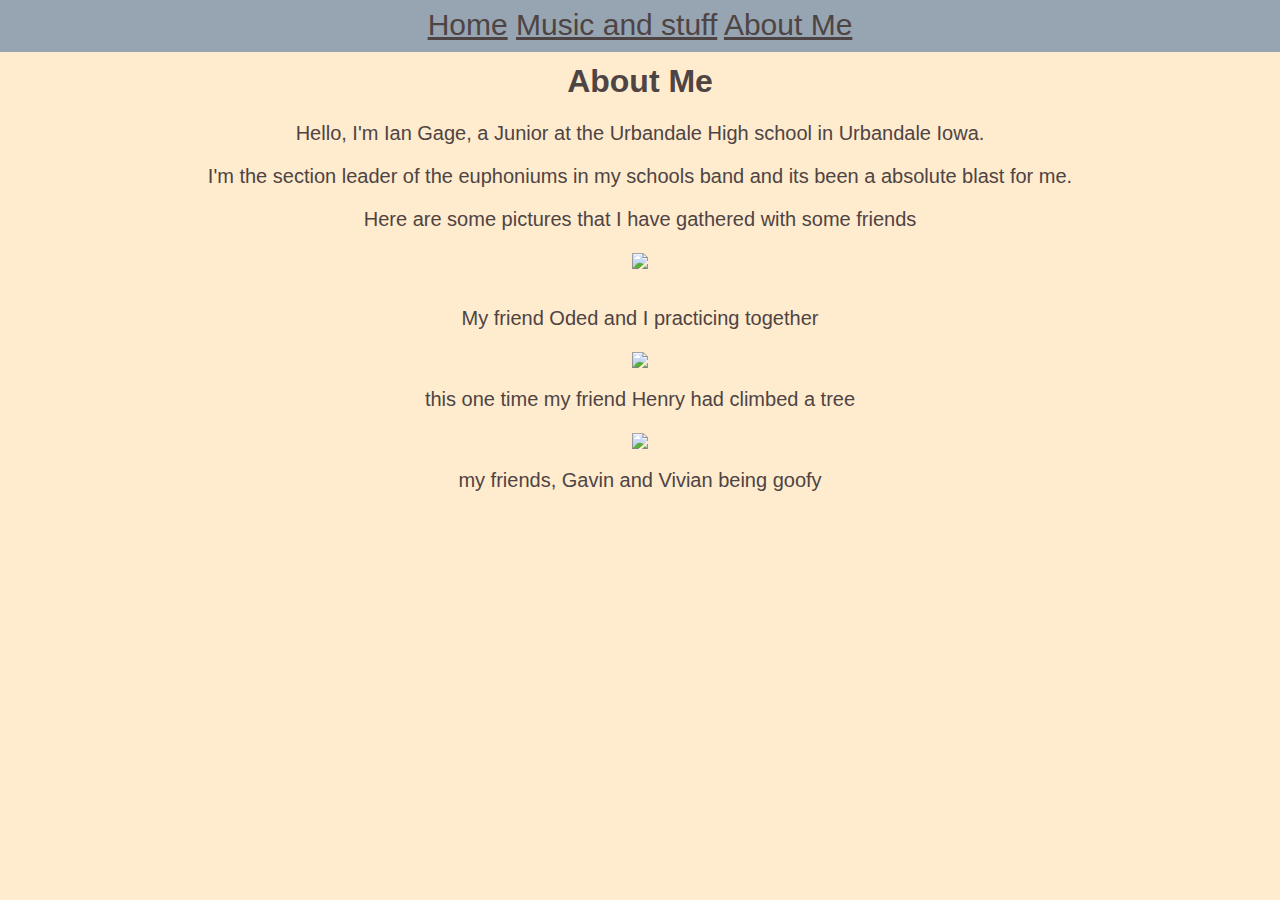
==== actual website/About me.html @ 8d9818b3 "Add files via upload" ====
<!DOCTYPE html>
<html>
    <head>
        <title>About Me</title>
        <link rel="stylesheet" type="text/css" href="style.css">
            </style>
            <link rel ="icon" type ="image/x-icon" href ="Ian Gage2.gif">
    </head>

    <body>
        <header><div class = "header_links">
        <a href ="index.html" class = "header_links">Home</a>
        <a href ="Music and stuff.html" class = "header_links">Music and stuff</a> 
        <a href ="About me.html" class = "header_links">About Me</a> 
    </div></header>
            <h1><strong>About Me</strong></h1> 
               <p>Hello, I'm Ian Gage, a Junior at the Urbandale High school in Urbandale Iowa.</p>
               <p>I'm the section leader of the euphoniums in my schools band and its been a absolute blast for me.</p>
               <p>Here are some pictures that I have gathered with some friends</p>
               <div class="centered_pictures">
               <img src = "/Users/gageian/Downloads/IMG_20230511_090136797.jpg" height ="400"></div><br>
               <p>My friend Oded and I practicing together</p>
               <div class="centered_pictures">
               <img src = "/Users/gageian/Downloads/IMG_20230617_150605146.jpg" Height = "400"> </div>
               <p>this one time my friend Henry had climbed a tree</p>
               <div class="centered_pictures">
               <img src = "/Users/gageian/Downloads/IMG_20230704_180424818.jpg" Height = "400" class = "thingy"> </div>
               <p>my friends, Gavin and Vivian being goofy</p>


              


    </body>
</html>
---- actual website/style.css ----
h2 {
    color:#4e4444;
}
p {
    color:#4e4444;
    font-size:20px;
    text-align:center
}
h1 {
    color:#4e4444;
    text-align:center
}
.header_links{
    color:#4e4444;
    text-align:center;
    font-size: 30px;
}
body {
    background-color: blanchedalmond;
}
h3 {
    color:#4e4444;
}
li {
    color:#4e4444;
}
.centered_pictures {
    text-align:center;
}
.listtext {
    font-size:20px;
}
a {
    font-size:20px;
}
#table{
    margin-left: 30%;
}

header {
    background-color: rgb(151, 165, 178);
    margin-left: -10px;
    margin-right: -10px;
    margin-top: -10px;
    margin-bottom: -10px;
    padding-bottom: 10px;
    padding-top: 10px
}



div, iframe {
    margin:  auto;
}
iframe {
    display: block;
    border-style:none;
}
.thingy {
    filter: sepia(2%);
}


* {box-sizing: border-box;}
                        body {font-family: Verdana, sans-serif;}
                        .mySlides {display: none;}
                        img {vertical-align: middle;}
                        
                        /* Slideshow container */
                        .slideshow-container {
                          width: 50vw;
                          
                          position: relative;
                          margin: auto;
                        }
                        
                        /* Caption text */
                        .text {
                          color: #f2f2f2;
                          font-size: 15px;
                          padding: 8px 12px;
                          position: absolute;
                          bottom: 8px;
                          width: 100%;
                          text-align: center;
                        }
                        
                        /* Number text (1/3 etc) */
                        .numbertext {
                          color: #f2f2f2;
                          font-size: 12px;
                          padding: 8px 12px;
                          position: absolute;
                          top: 0;
                        }
                        
                        /* The dots/bullets/indicators */
                        .dot {
                          height: 15px;
                          width: 15px;
                          margin: 0 2px;
                          background-color: #bbb;
                          border-radius: 50%;
                          display: inline-block;
                          transition: background-color 0.6s ease;
                        }
                        
                        .active {
                          background-color: #717171;
                        }
                        
                        /* Fading animation */
                        .fade {
                          animation-name: fade;
                          animation-duration: 0.5s;
                        }
                        
                        @keyframes fade {
                          from {opacity: .4} 
                          to {opacity: 1}
                        }
                        
                        /* On smaller screens, decrease text size */
                        @media only screen and (max-width: 300px) {
                          .text {font-size: 11px}
                        }


                        .button {
                            display: inline-block;
                            border-radius: 4px;
                            background-color: #f4511e;
                            border: none;
                            color: #FFFFFF;
                            text-align: center;
                            font-size: 28px;
                            padding: 20px;
                            width: 200px;
                            transition: all 0.5s;
                            cursor: pointer;
                            margin: 5px;
                          }
                          
                          .button span {
                            cursor: pointer;
                            display: inline-block;
                            position: relative;
                            transition: 0.5s;
                          }
                          
                          .button span:after {
                            content: '\00bb';
                            position: absolute;
                            opacity: 0;
                            top: 0;
                            right: -20px;
                            transition: 0.5s;
                          }
                          
                          .button:hover span {
                            padding-right: 25px;
                          }
                          
                          .button:hover span:after {
                            opacity: 1;
                            right: 0;
                          }
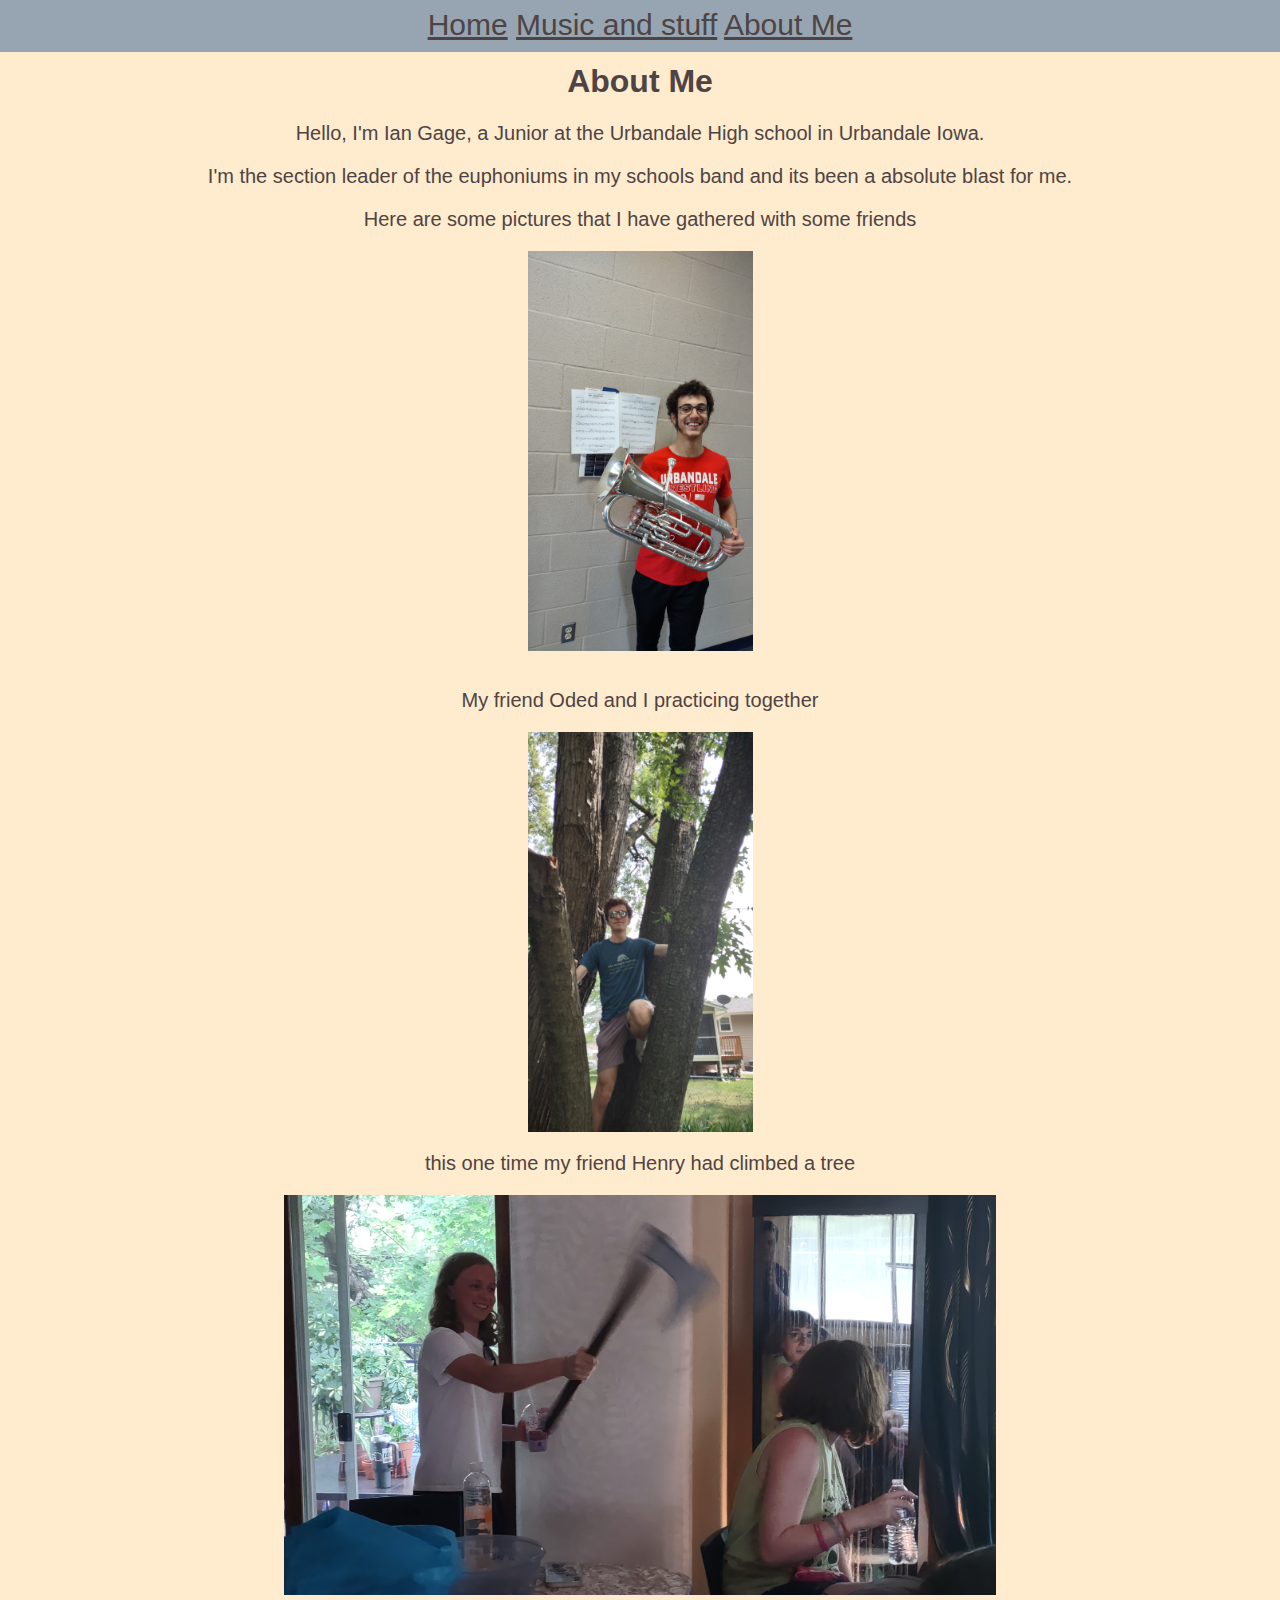
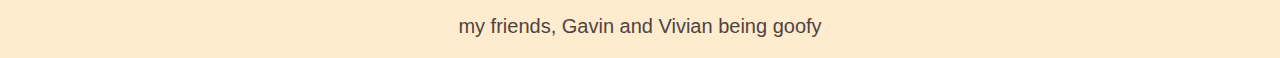
==== commit cf395447: "Add files via upload" ====
--- a/actual website/About me.html
+++ b/actual website/About me.html
@@ -18,13 +18,13 @@
                <p>I'm the section leader of the euphoniums in my schools band and its been a absolute blast for me.</p>
                <p>Here are some pictures that I have gathered with some friends</p>
                <div class="centered_pictures">
-               <img src = "/Users/gageian/Downloads/IMG_20230511_090136797.jpg" height ="400"></div><br>
+               <img src = "IMG_20230511_090136797.jpg" height ="400"></div><br>
                <p>My friend Oded and I practicing together</p>
                <div class="centered_pictures">
-               <img src = "/Users/gageian/Downloads/IMG_20230617_150605146.jpg" Height = "400"> </div>
+               <img src = "IMG_20230617_150605146.jpg" Height = "400"> </div>
                <p>this one time my friend Henry had climbed a tree</p>
                <div class="centered_pictures">
-               <img src = "/Users/gageian/Downloads/IMG_20230704_180424818.jpg" Height = "400" class = "thingy"> </div>
+               <img src = "IMG_20230704_180424818.jpg" Height = "400" class = "thingy"> </div>
                <p>my friends, Gavin and Vivian being goofy</p>
 
 
